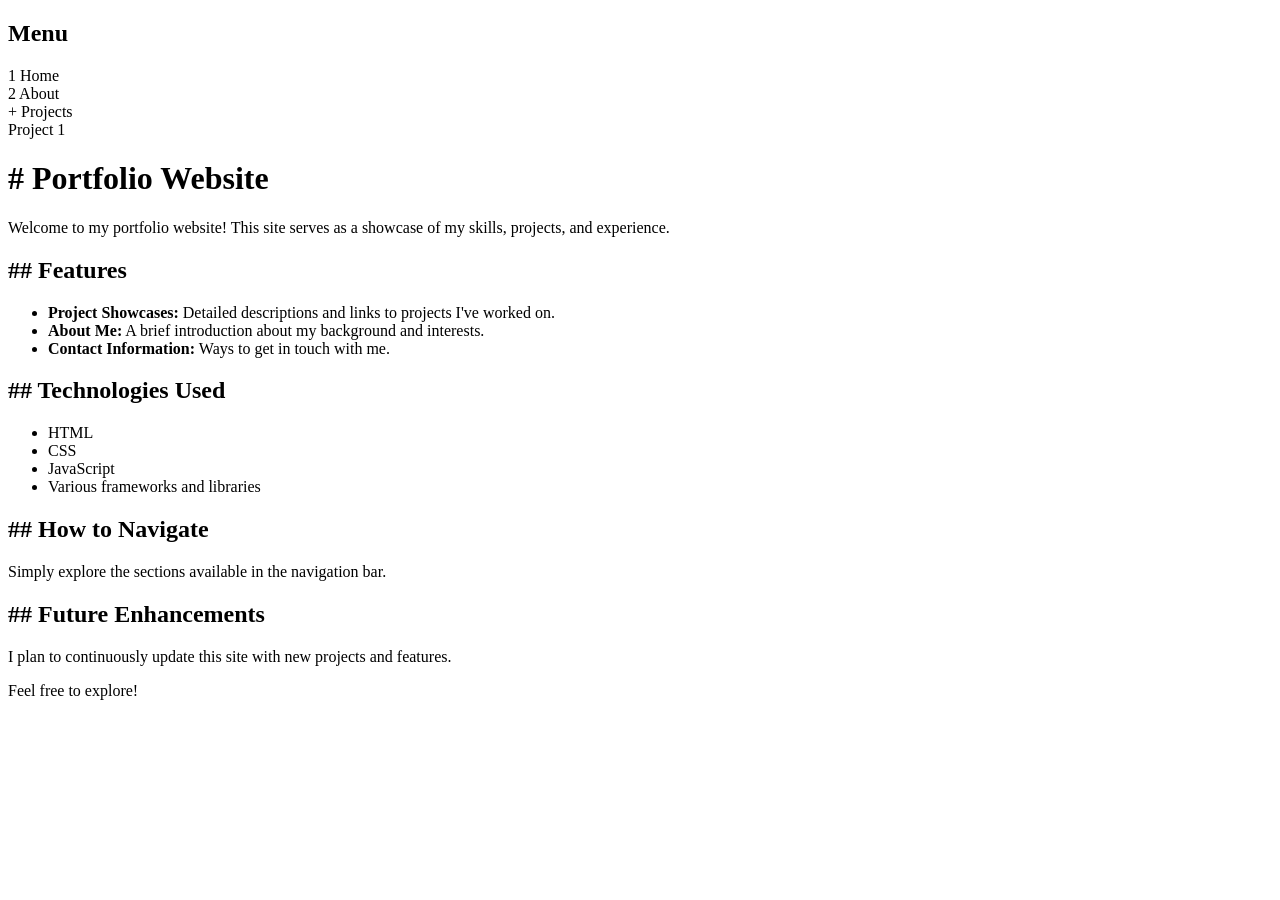
==== index.html @ e91cef34 "Update index.html" ====
<!DOCTYPE html>
<html lang="en">
<head>
  <meta charset="UTF-8" />
  <meta name="viewport" content="width=device-width, initial-scale=1.0"/>
  <title>Portfolio</title>
  <link rel="stylesheet" href="styles.css">
</head>
<body>

  <!-- Sidebar -->
  <div class="sidebar">
    <h2>Menu</h2>

    <div class="menu-item" onclick="showPage('home')">1 Home</div>
    <div class="menu-item" onclick="showPage('about')">2 About</div>

    <div class="menu-item" onclick="toggleProjects()">
      + Projects
    </div>

    <div class="submenu" id="projectsMenu">
      <div class="menu-item" onclick="showPage('project1')">
        Project 1
      </div>
    </div>
  </div>

  <!-- Content -->
  <div class="content">

    <!-- HOME -->
    <div id="home" class="page">
      <h1># Portfolio Website</h1>

      <p>
        Welcome to my portfolio website! This site serves as a showcase of my skills, projects, and experience.
      </p>

      <div class="section">
        <h2>## Features</h2>
        <ul>
          <li><strong>Project Showcases:</strong> Detailed descriptions and links to projects I've worked on.</li>
          <li><strong>About Me:</strong> A brief introduction about my background and interests.</li>
          <li><strong>Contact Information:</strong> Ways to get in touch with me.</li>
        </ul>
      </div>

      <div class="section">
        <h2>## Technologies Used</h2>
        <ul>
          <li>HTML</li>
          <li>CSS</li>
          <li>JavaScript</li>
          <li>Various frameworks and libraries</li>
        </ul>
      </div>

      <div class="section">
        <h2>## How to Navigate</h2>
        <p>
          Simply explore the sections available in the navigation bar.
        </p>
      </div>

      <div class="section">
        <h2>## Future Enhancements</h2>
        <p>
          I plan to continuously update this site with new projects and features.
        </p>
      </div>

      <p>Feel free to explore!</p>
    </div>

    <!-- ABOUT -->
    <div id="about" class="page" style="display:none;">
      <h1># About Me</h1>
      <p>This is your about page.</p>
    </div>

    <!-- PROJECT 1 -->
    <div id="project1" class="page" style="display:none;">
      <h1># Project 1</h1>
      <p>Lorem ipsum dolor sit amet. Replace later.</p>
    </div>

  </div>

  <script src="script.js"></script>
</body>
</html>
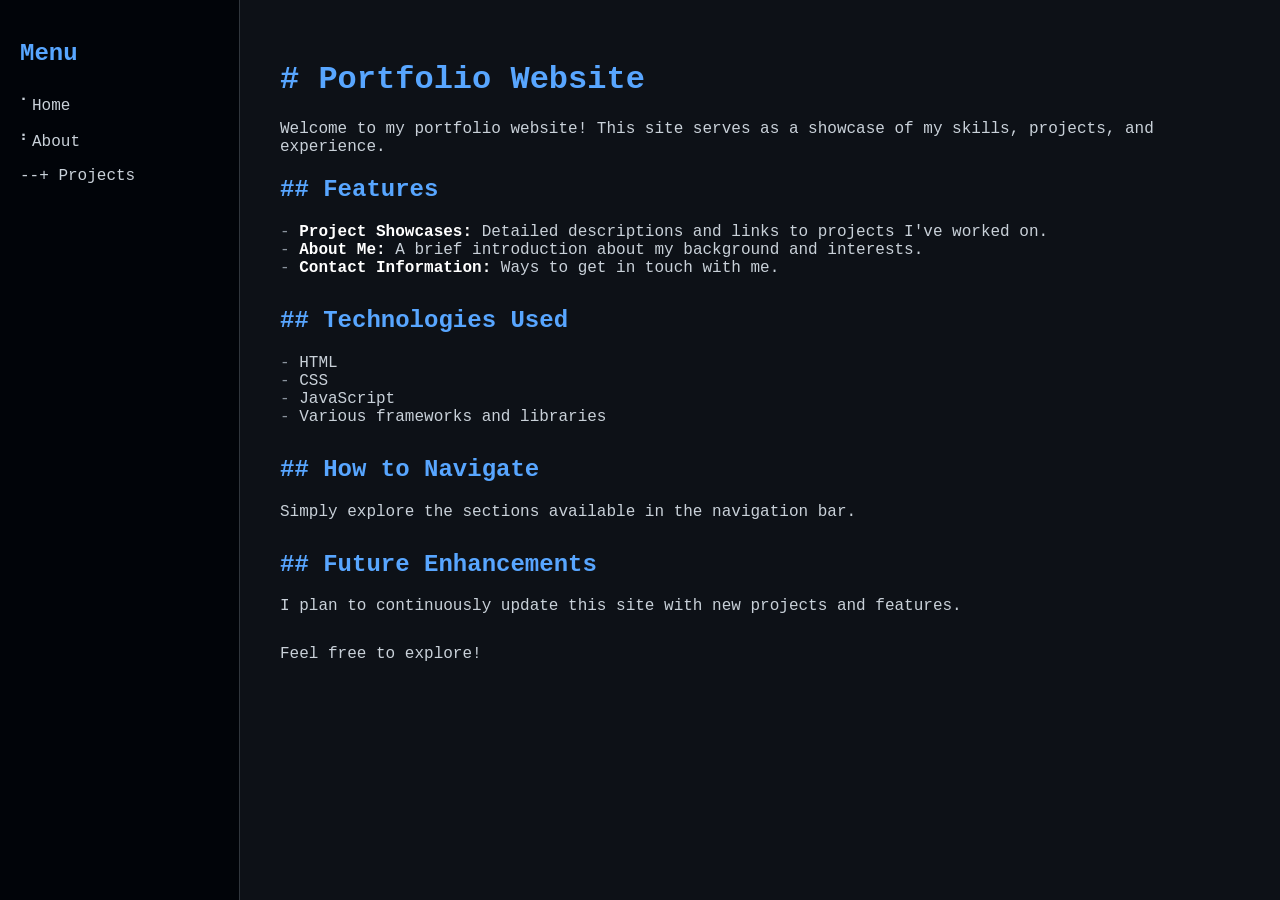
==== commit ab5b1d1a: "Update index.html" ====
--- a/index.html
+++ b/index.html
@@ -12,11 +12,11 @@
   <div class="sidebar">
     <h2>Menu</h2>
 
-    <div class="menu-item" onclick="showPage('home')">1 Home</div>
-    <div class="menu-item" onclick="showPage('about')">2 About</div>
+    <div class="menu-item" onclick="showPage('home')">⠁Home</div>
+    <div class="menu-item" onclick="showPage('about')">⠃About</div>
 
     <div class="menu-item" onclick="toggleProjects()">
-      + Projects
+      --+ Projects
     </div>
 
     <div class="submenu" id="projectsMenu">
--- a/styles.css
+++ b/styles.css
@@ -0,0 +1,69 @@
+/* Global */
+body {
+  margin: 0;
+  font-family: "Courier New", monospace;
+  background-color: #0d1117;
+  color: #c9d1d9;
+  display: flex;
+}
+
+/* Sidebar */
+.sidebar {
+  width: 240px;
+  background-color: #010409;
+  height: 100vh;
+  padding: 20px;
+  border-right: 1px solid #30363d;
+  box-sizing: border-box;
+}
+
+.sidebar h2 {
+  color: #58a6ff;
+  margin-bottom: 20px;
+}
+
+.menu-item {
+  padding: 8px 0;
+  cursor: pointer;
+}
+
+.menu-item:hover {
+  color: #58a6ff;
+}
+
+.submenu {
+  margin-left: 15px;
+  display: none;
+}
+
+.submenu .menu-item {
+  font-size: 14px;
+}
+
+/* Content */
+.content {
+  flex: 1;
+  padding: 40px;
+}
+
+h1, h2 {
+  color: #58a6ff;
+}
+
+ul {
+  list-style: none;
+  padding-left: 0;
+}
+
+li::before {
+  content: "- ";
+  color: #8b949e;
+}
+
+strong {
+  color: #ffffff;
+}
+
+.section {
+  margin-bottom: 30px;
+}
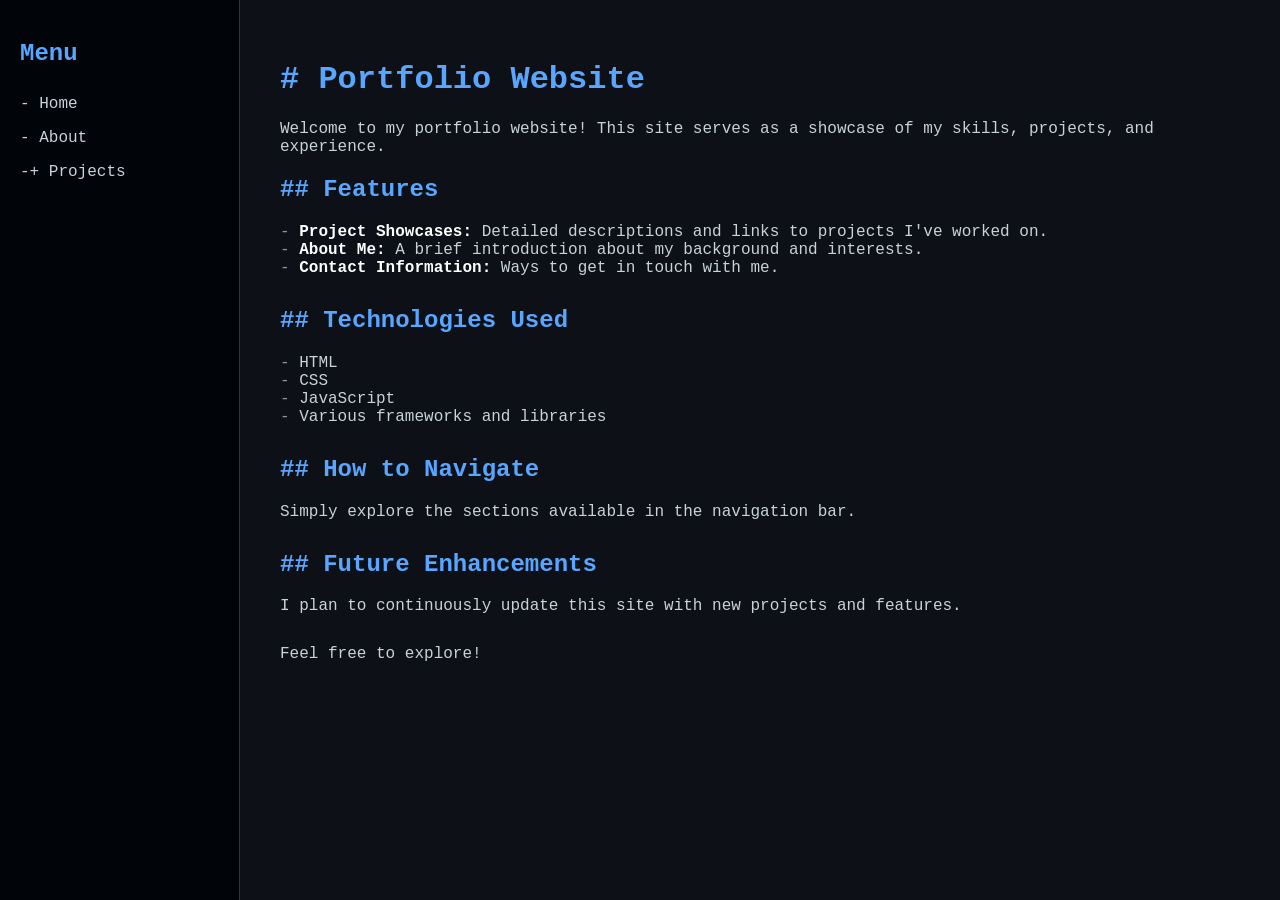
==== commit f251a6ab: "Update index.html" ====
--- a/index.html
+++ b/index.html
@@ -12,16 +12,16 @@
   <div class="sidebar">
     <h2>Menu</h2>
 
-    <div class="menu-item" onclick="showPage('home')">⠁Home</div>
-    <div class="menu-item" onclick="showPage('about')">⠃About</div>
+    <div class="menu-item" onclick="showPage('home')">- Home</div>
+    <div class="menu-item" onclick="showPage('about')">- About</div>
 
     <div class="menu-item" onclick="toggleProjects()">
-      --+ Projects
+      -+ Projects
     </div>
 
     <div class="submenu" id="projectsMenu">
       <div class="menu-item" onclick="showPage('project1')">
-        Project 1
+       - Project 1
       </div>
     </div>
   </div>
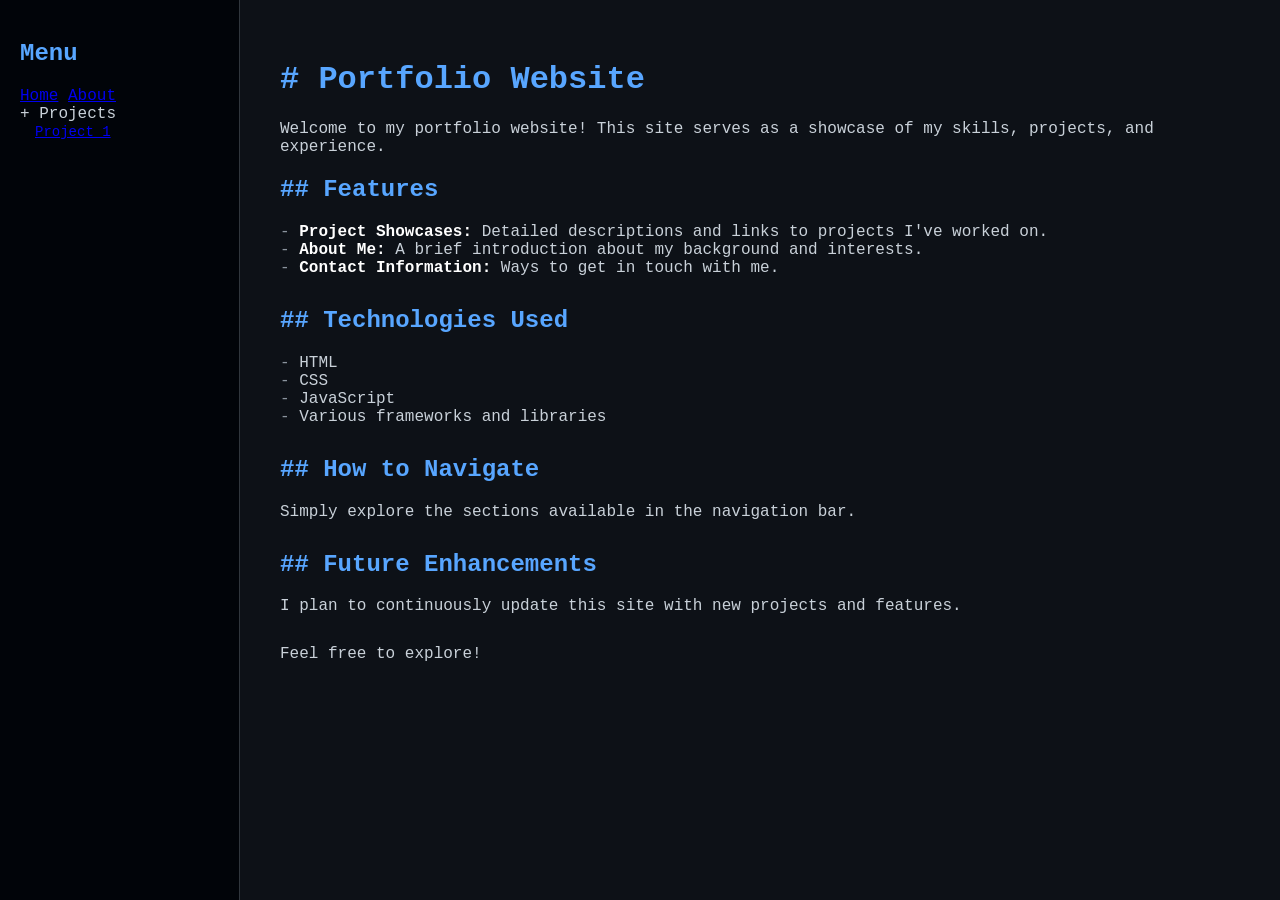
==== commit 86cc3ca2: "Update index.html" ====
--- a/index.html
+++ b/index.html
@@ -11,18 +11,13 @@
   <!-- Sidebar -->
   <div class="sidebar">
     <h2>Menu</h2>
-
-    <div class="menu-item" onclick="showPage('home')">- Home</div>
-    <div class="menu-item" onclick="showPage('about')">- About</div>
-
-    <div class="menu-item" onclick="toggleProjects()">
-      -+ Projects
-    </div>
-
-    <div class="submenu" id="projectsMenu">
-      <div class="menu-item" onclick="showPage('project1')">
-       - Project 1
-      </div>
+  
+    <a class="menu-item" href="../index.html">Home</a>
+    <a class="menu-item" href="../about.html">About</a>
+  
+    <div class="menu-item">+ Projects</div>
+    <div class="submenu" style="display:block;">
+      <a class="menu-item" href="project1.html">Project 1</a>
     </div>
   </div>
 
--- a/styles.css
+++ b/styles.css
@@ -20,15 +20,6 @@
 .sidebar h2 {
   color: #58a6ff;
   margin-bottom: 20px;
-}
-
-.menu-item {
-  padding: 8px 0;
-  cursor: pointer;
-}
-
-.menu-item:hover {
-  color: #58a6ff;
 }
 
 .submenu {
@@ -67,3 +58,12 @@
 .section {
   margin-bottom: 30px;
 }
+
+pre {
+  background-color: #161b22;
+  padding: 15px;
+  border-radius: 6px;
+  overflow-x: auto;
+  border: 1px solid #30363d;
+  color: #c9d1d9;
+}
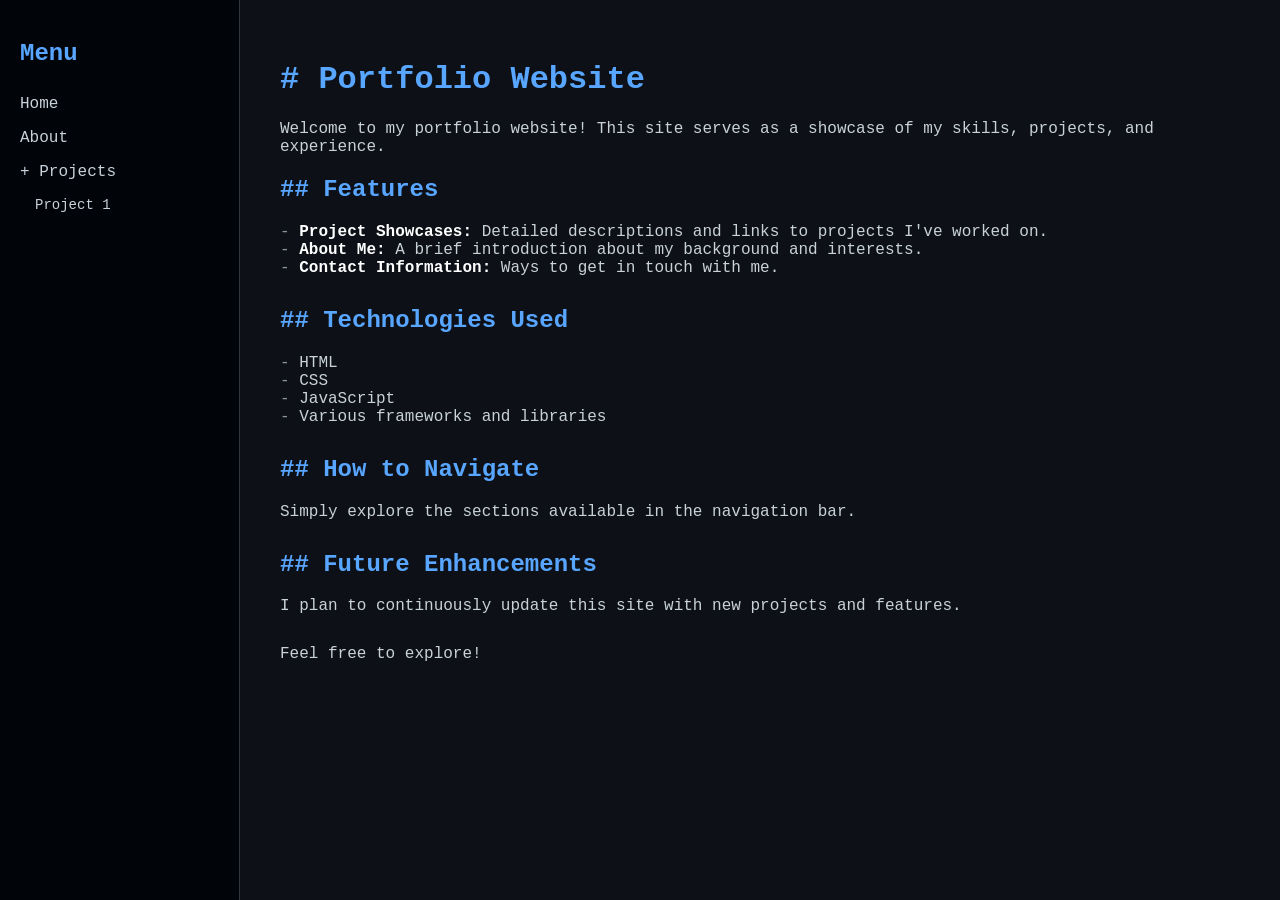
==== commit a18d7c0a: "Update index.html" ====
--- a/index.html
+++ b/index.html
@@ -12,12 +12,12 @@
   <div class="sidebar">
     <h2>Menu</h2>
   
-    <a class="menu-item" href="../index.html">Home</a>
-    <a class="menu-item" href="../about.html">About</a>
+    <a class="menu-item" href="index.html">Home</a>
+    <a class="menu-item" href="about.html">About</a>
   
     <div class="menu-item">+ Projects</div>
     <div class="submenu" style="display:block;">
-      <a class="menu-item" href="project1.html">Project 1</a>
+      <a class="menu-item" href="projects/project1.html">Project 1</a>
     </div>
   </div>
 
--- a/styles.css
+++ b/styles.css
@@ -1,4 +1,4 @@
-/* Global */
+/* ------------------ Global ------------------ */
 body {
   margin: 0;
   font-family: "Courier New", monospace;
@@ -7,7 +7,7 @@
   display: flex;
 }
 
-/* Sidebar */
+/* ------------------ Sidebar ------------------ */
 .sidebar {
   width: 240px;
   background-color: #010409;
@@ -22,6 +22,20 @@
   margin-bottom: 20px;
 }
 
+/* Menu Items (supports <a> now) */
+.menu-item {
+  display: block;           /* ensures <a> is block */
+  padding: 8px 0;
+  color: #c9d1d9;
+  text-decoration: none;    /* remove underline */
+  cursor: pointer;
+}
+
+.menu-item:hover {
+  color: #58a6ff;
+}
+
+/* Submenu for Projects */
 .submenu {
   margin-left: 15px;
   display: none;
@@ -31,7 +45,7 @@
   font-size: 14px;
 }
 
-/* Content */
+/* ------------------ Content ------------------ */
 .content {
   flex: 1;
   padding: 40px;
@@ -59,6 +73,7 @@
   margin-bottom: 30px;
 }
 
+/* ------------------ Code / Pre blocks ------------------ */
 pre {
   background-color: #161b22;
   padding: 15px;
@@ -67,3 +82,31 @@
   border: 1px solid #30363d;
   color: #c9d1d9;
 }
+
+/* ------------------ Links inside content ------------------ */
+.content a {
+  color: #58a6ff;
+  text-decoration: none;
+}
+
+.content a:hover {
+  text-decoration: underline;
+}
+
+/* ------------------ Responsive tweak (optional) ------------------ */
+@media (max-width: 768px) {
+  body {
+    flex-direction: column;
+  }
+
+  .sidebar {
+    width: 100%;
+    height: auto;
+    border-right: none;
+    border-bottom: 1px solid #30363d;
+  }
+
+  .content {
+    padding: 20px;
+  }
+}
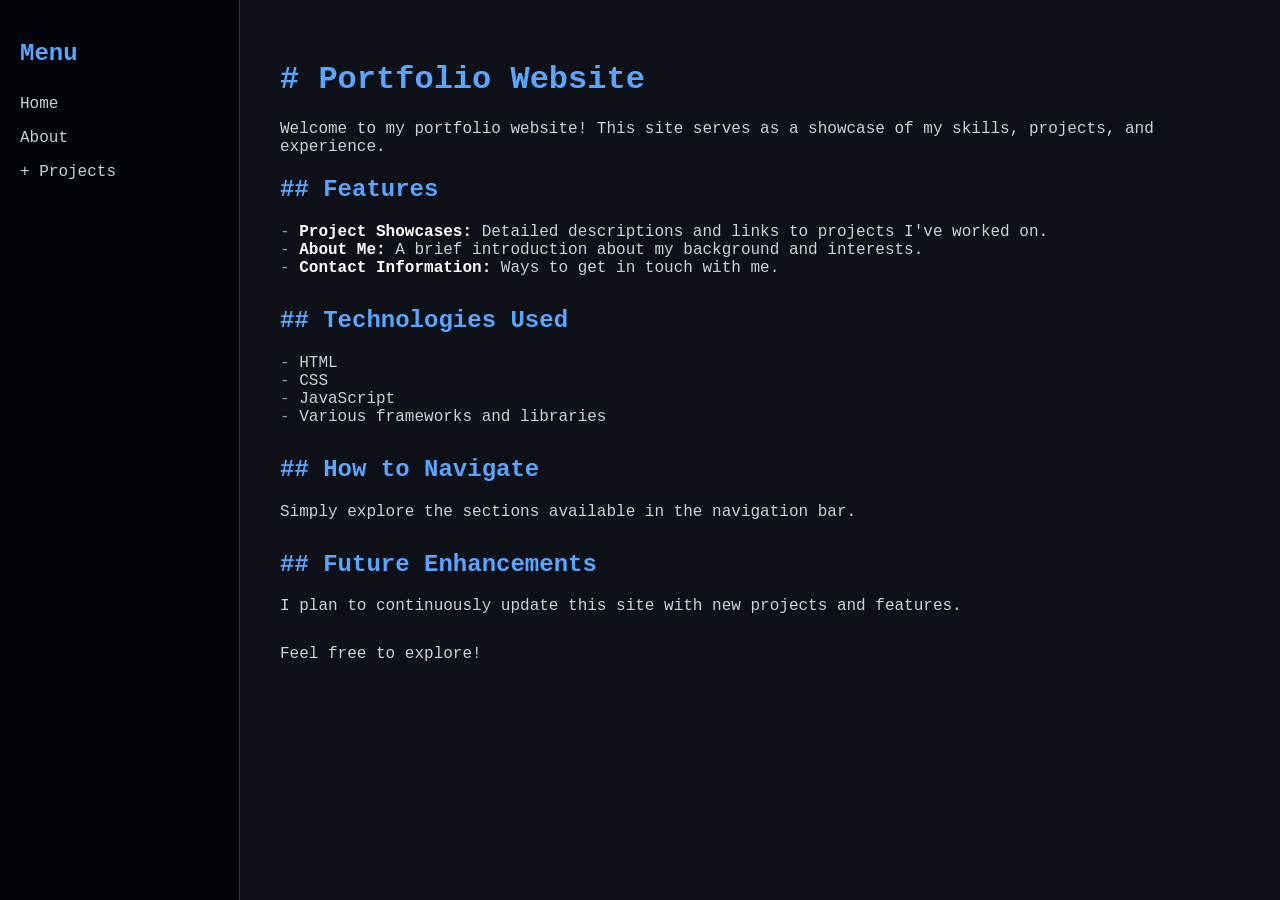
==== commit 8250ca4f: "Update index.html" ====
--- a/index.html
+++ b/index.html
@@ -15,8 +15,8 @@
     <a class="menu-item" href="index.html">Home</a>
     <a class="menu-item" href="about.html">About</a>
   
-    <div class="menu-item">+ Projects</div>
-    <div class="submenu" style="display:block;">
+    <div class="menu-item" onclick="toggleProjects()">+ Projects</div>
+    <div class="submenu" id="projectsMenu">
       <a class="menu-item" href="projects/project1.html">Project 1</a>
     </div>
   </div>
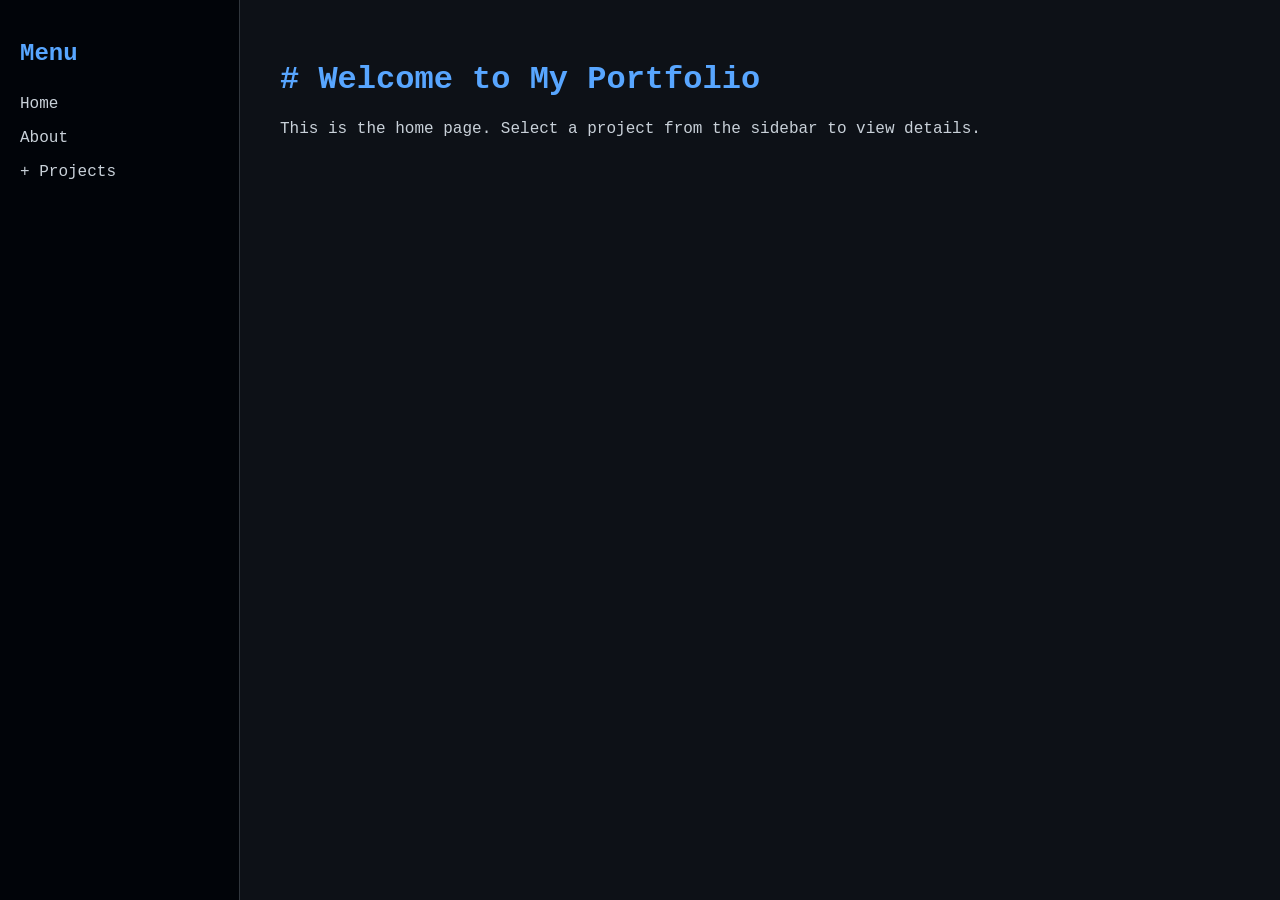
==== commit b310ee90: "Update index.html" ====
--- a/index.html
+++ b/index.html
@@ -1,8 +1,8 @@
 <!DOCTYPE html>
 <html lang="en">
 <head>
-  <meta charset="UTF-8" />
-  <meta name="viewport" content="width=device-width, initial-scale=1.0"/>
+  <meta charset="UTF-8">
+  <meta name="viewport" content="width=device-width, initial-scale=1.0">
   <title>Portfolio</title>
   <link rel="stylesheet" href="styles.css">
 </head>
@@ -11,75 +11,21 @@
   <!-- Sidebar -->
   <div class="sidebar">
     <h2>Menu</h2>
-  
+
     <a class="menu-item" href="index.html">Home</a>
     <a class="menu-item" href="about.html">About</a>
-  
+
     <div class="menu-item" onclick="toggleProjects()">+ Projects</div>
     <div class="submenu" id="projectsMenu">
       <a class="menu-item" href="projects/project1.html">Project 1</a>
+      <!-- Add more projects here -->
     </div>
   </div>
 
   <!-- Content -->
   <div class="content">
-
-    <!-- HOME -->
-    <div id="home" class="page">
-      <h1># Portfolio Website</h1>
-
-      <p>
-        Welcome to my portfolio website! This site serves as a showcase of my skills, projects, and experience.
-      </p>
-
-      <div class="section">
-        <h2>## Features</h2>
-        <ul>
-          <li><strong>Project Showcases:</strong> Detailed descriptions and links to projects I've worked on.</li>
-          <li><strong>About Me:</strong> A brief introduction about my background and interests.</li>
-          <li><strong>Contact Information:</strong> Ways to get in touch with me.</li>
-        </ul>
-      </div>
-
-      <div class="section">
-        <h2>## Technologies Used</h2>
-        <ul>
-          <li>HTML</li>
-          <li>CSS</li>
-          <li>JavaScript</li>
-          <li>Various frameworks and libraries</li>
-        </ul>
-      </div>
-
-      <div class="section">
-        <h2>## How to Navigate</h2>
-        <p>
-          Simply explore the sections available in the navigation bar.
-        </p>
-      </div>
-
-      <div class="section">
-        <h2>## Future Enhancements</h2>
-        <p>
-          I plan to continuously update this site with new projects and features.
-        </p>
-      </div>
-
-      <p>Feel free to explore!</p>
-    </div>
-
-    <!-- ABOUT -->
-    <div id="about" class="page" style="display:none;">
-      <h1># About Me</h1>
-      <p>This is your about page.</p>
-    </div>
-
-    <!-- PROJECT 1 -->
-    <div id="project1" class="page" style="display:none;">
-      <h1># Project 1</h1>
-      <p>Lorem ipsum dolor sit amet. Replace later.</p>
-    </div>
-
+    <h1># Welcome to My Portfolio</h1>
+    <p>This is the home page. Select a project from the sidebar to view details.</p>
   </div>
 
   <script src="script.js"></script>
